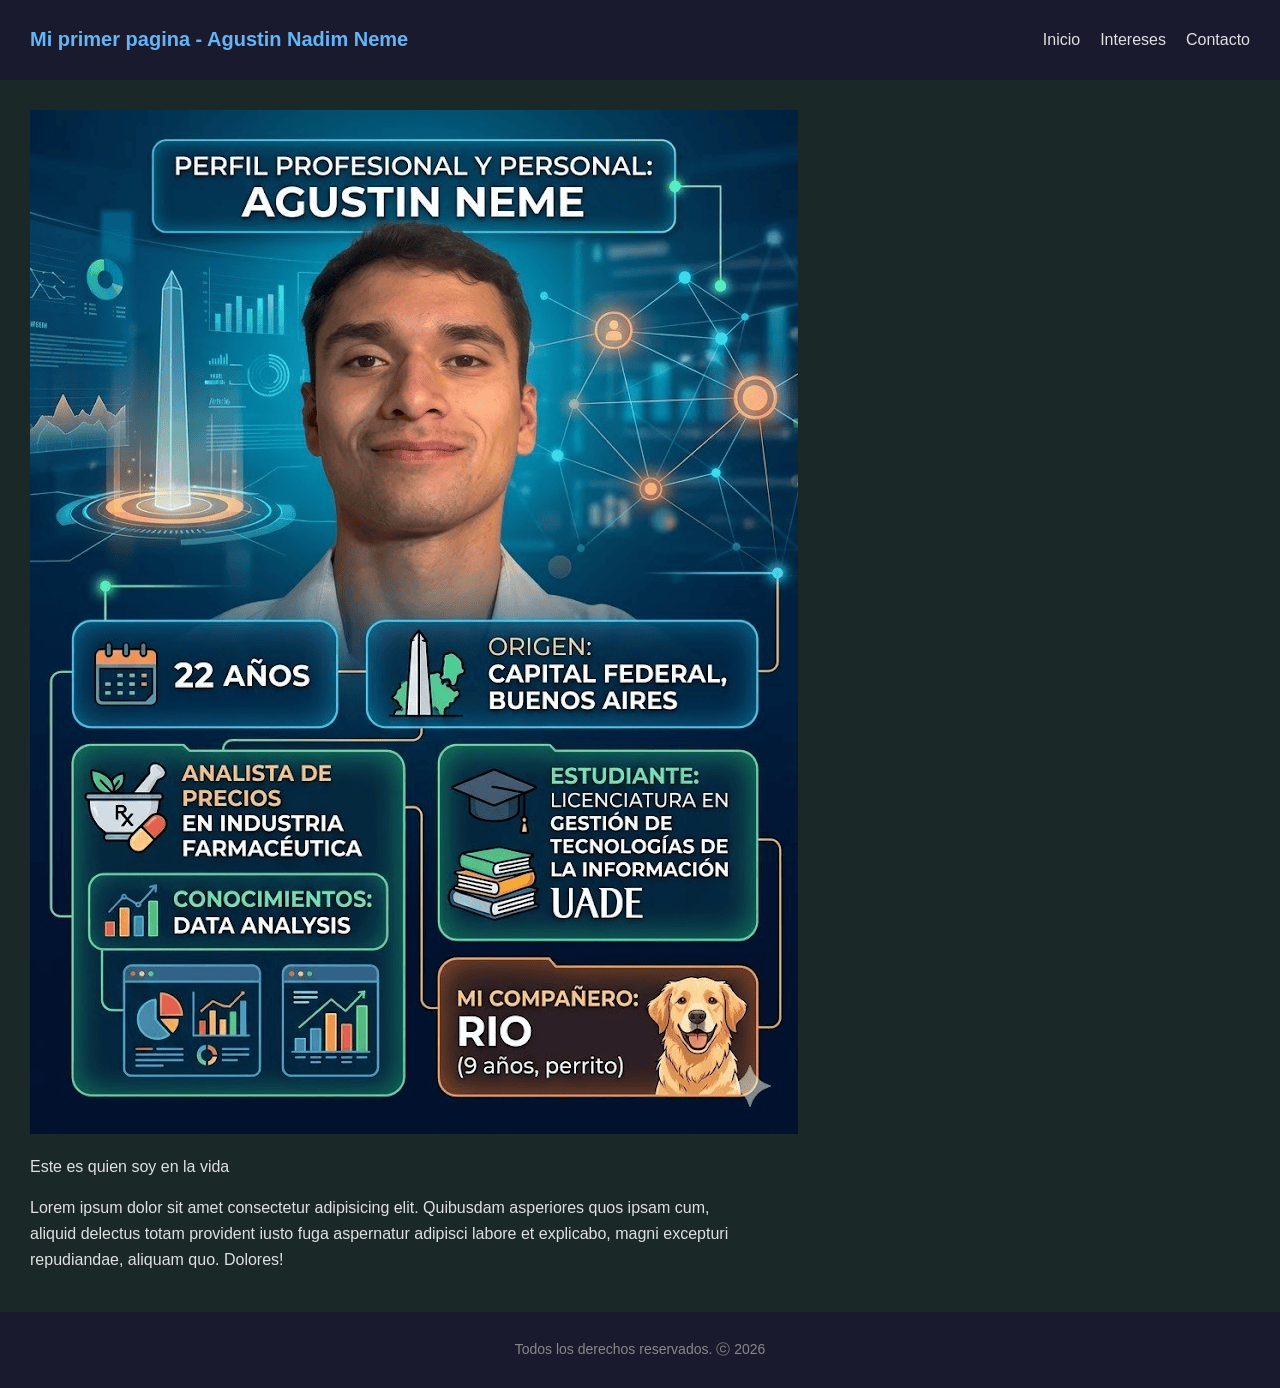
==== index.html @ d1113098 "css inicial" ====
<!DOCTYPE html>
<html lang="en">
<head>
    <meta charset="UTF-8">
    <meta name="viewport" content="width=device-width, initial-scale=1.0">
    <title>Inicio</title>
    <link rel="stylesheet" href="estilos/estilo1.css">

</head>
<body>
    <header>
        <h1>Mi primer pagina - Agustin Nadim Neme</h1>
        <nav>
            <ul>
                <li><a href="index.html">Inicio </a></li>
                <li><a href="intereses.html">Intereses </a></li>
                <li><a href="contacto.html">Contacto </a></li>
            </ul>
        </nav>
    </header>
    <main>
        <img src="img/infografia_neme.png" alt="infografia Neme" id="infografia">
        <div class="texto">
            <p>Este es quien soy en la vida</p>
            <p>Lorem ipsum dolor sit amet consectetur adipisicing elit. Quibusdam asperiores quos ipsam cum, aliquid delectus totam provident iusto fuga aspernatur adipisci labore et explicabo, magni excepturi repudiandae, aliquam quo. Dolores!</p>
        </div>
        
    </main>
    <footer>
        <p>Todos los derechos reservados. ⓒ 2026</p>
    </footer>
</body>
</html>
---- estilos/estilo1.css ----
/* Estilo base de body*/
body{
    background-color: #1b2828;
    font-family: 'Segoe UI', Tahoma, Geneva, Verdana, sans-serif;
    color: #e0e0e0;
    margin: 0;
    min-height: 100vh;
    display: flex;
    flex-direction: column;
}

/* Estilo base de header y el nav*/
header{
    background-color: #1a1a2e;
    display: flex;
    justify-content: space-between;
    align-items: center;
    padding: 15px 30px;
}

header h1{
    color: #64b5f6;
    font-size: 20px;   
}

nav ul{
    list-style: none;
    display: flex;
    gap: 20px;
    margin: 0;
    padding: 0;
}

nav a{
    color: #e0e0e0;
    text-decoration: none;
    font-size: 16px;
}

nav a:hover{
    color: #64b5f6;
}

/* Imagenes*/
#infografia {
    max-width: 100%;
    height: auto;
    display: block;
    margin-bottom: 20px;
}

#fotoauto {
    width: 400px;
    height: auto;
    margin-bottom: 20px;
}

.texto {
    max-width: 700px;
}

/* Main */
main {
    flex-grow: 1;
    padding: 30px;
}

main h2{
    color: #64b5f6;
    margin-bottom: 15px;
}

main h3{
    margin-bottom: 10px;
}

main p{
    line-height: 1.6;
    margin-bottom: 10px;
}

/* Contacto */

main a{
    color: #64b5f6;
    text-decoration: none;
}

main a:hover{
    text-decoration: underline;
}

/* Footer general*/
footer {
    background-color: #1a1a2e;
    text-align: center;
    padding: 15px;
    color: #888;
    font-size: 14px;
}
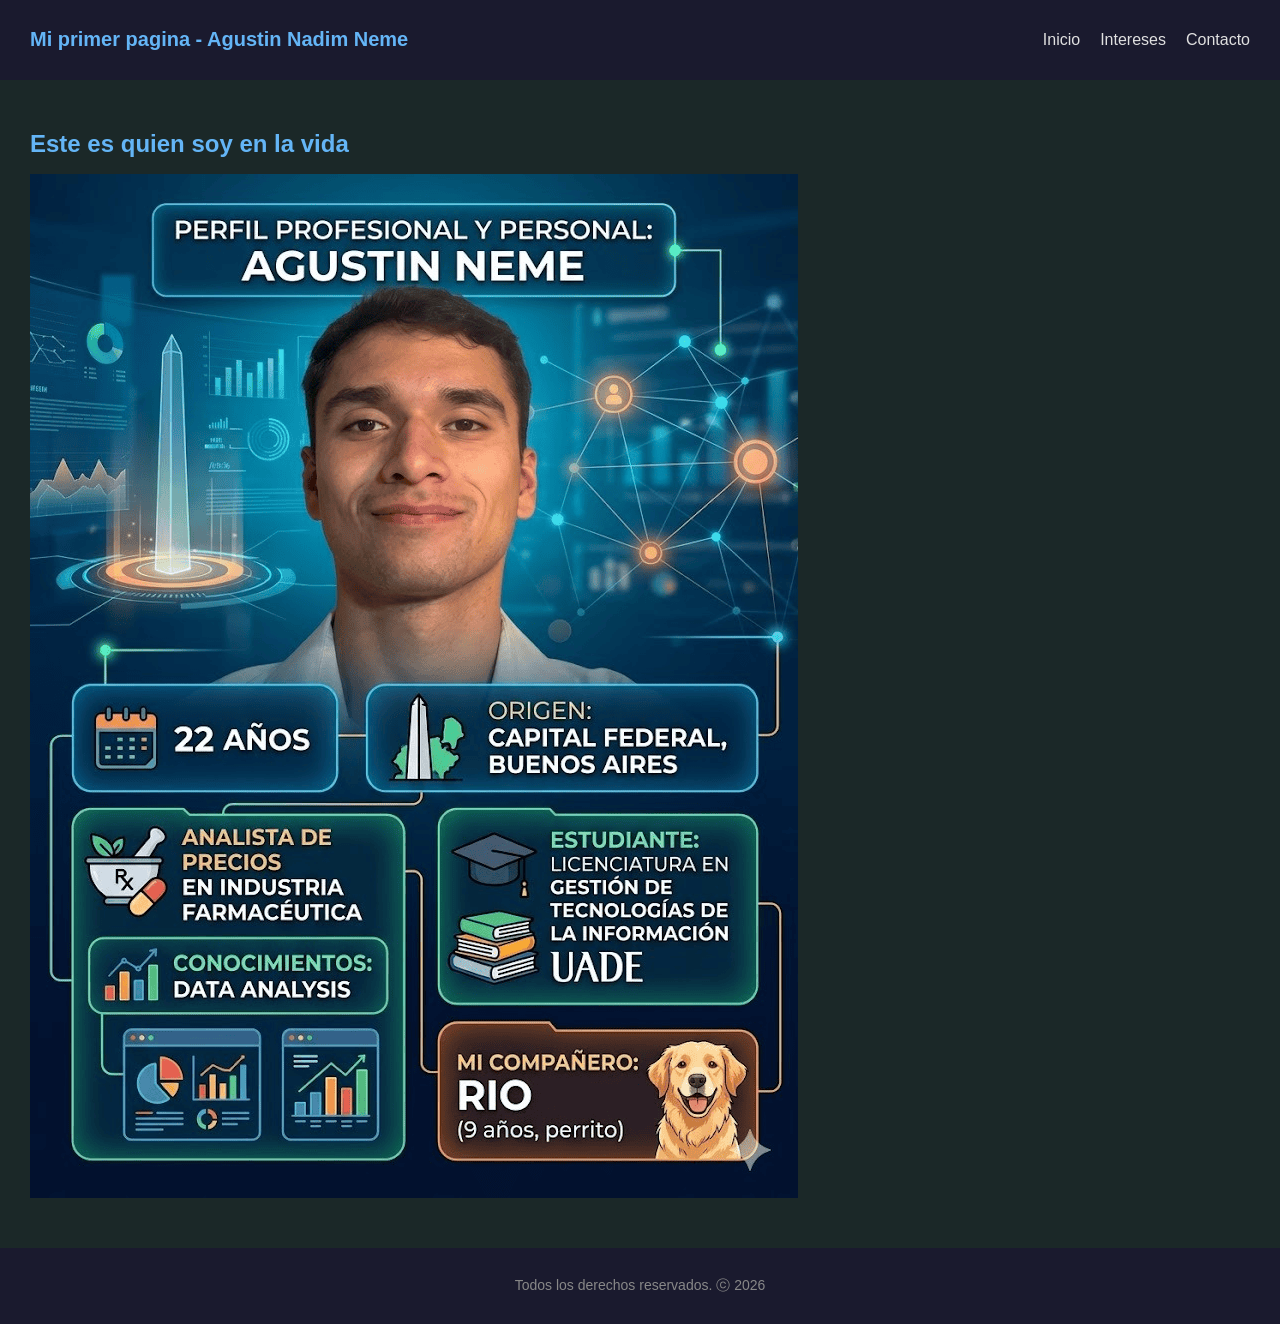
==== commit 34285052: "mejora en descripciones e informacion" ====
--- a/index.html
+++ b/index.html
@@ -19,11 +19,11 @@
         </nav>
     </header>
     <main>
+        <div class="texto">
+            <h2>Este es quien soy en la vida</h2>
+            <p></p>
+        </div>
         <img src="img/infografia_neme.png" alt="infografia Neme" id="infografia">
-        <div class="texto">
-            <p>Este es quien soy en la vida</p>
-            <p>Lorem ipsum dolor sit amet consectetur adipisicing elit. Quibusdam asperiores quos ipsam cum, aliquid delectus totam provident iusto fuga aspernatur adipisci labore et explicabo, magni excepturi repudiandae, aliquam quo. Dolores!</p>
-        </div>
         
     </main>
     <footer>
--- a/estilos/estilo1.css
+++ b/estilos/estilo1.css
@@ -90,6 +90,18 @@
     text-decoration: underline;
 }
 
+.contacto-links {
+    display: flex;
+    gap: 30px;
+    margin-top: 20px;
+}
+
+.contacto-item {
+    background-color: #1a1a2e;
+    padding: 20px 30px;
+    border-radius: 8px;
+}
+
 /* Footer general*/
 footer {
     background-color: #1a1a2e;
@@ -97,4 +109,6 @@
     padding: 15px;
     color: #888;
     font-size: 14px;
-}+}
+
+
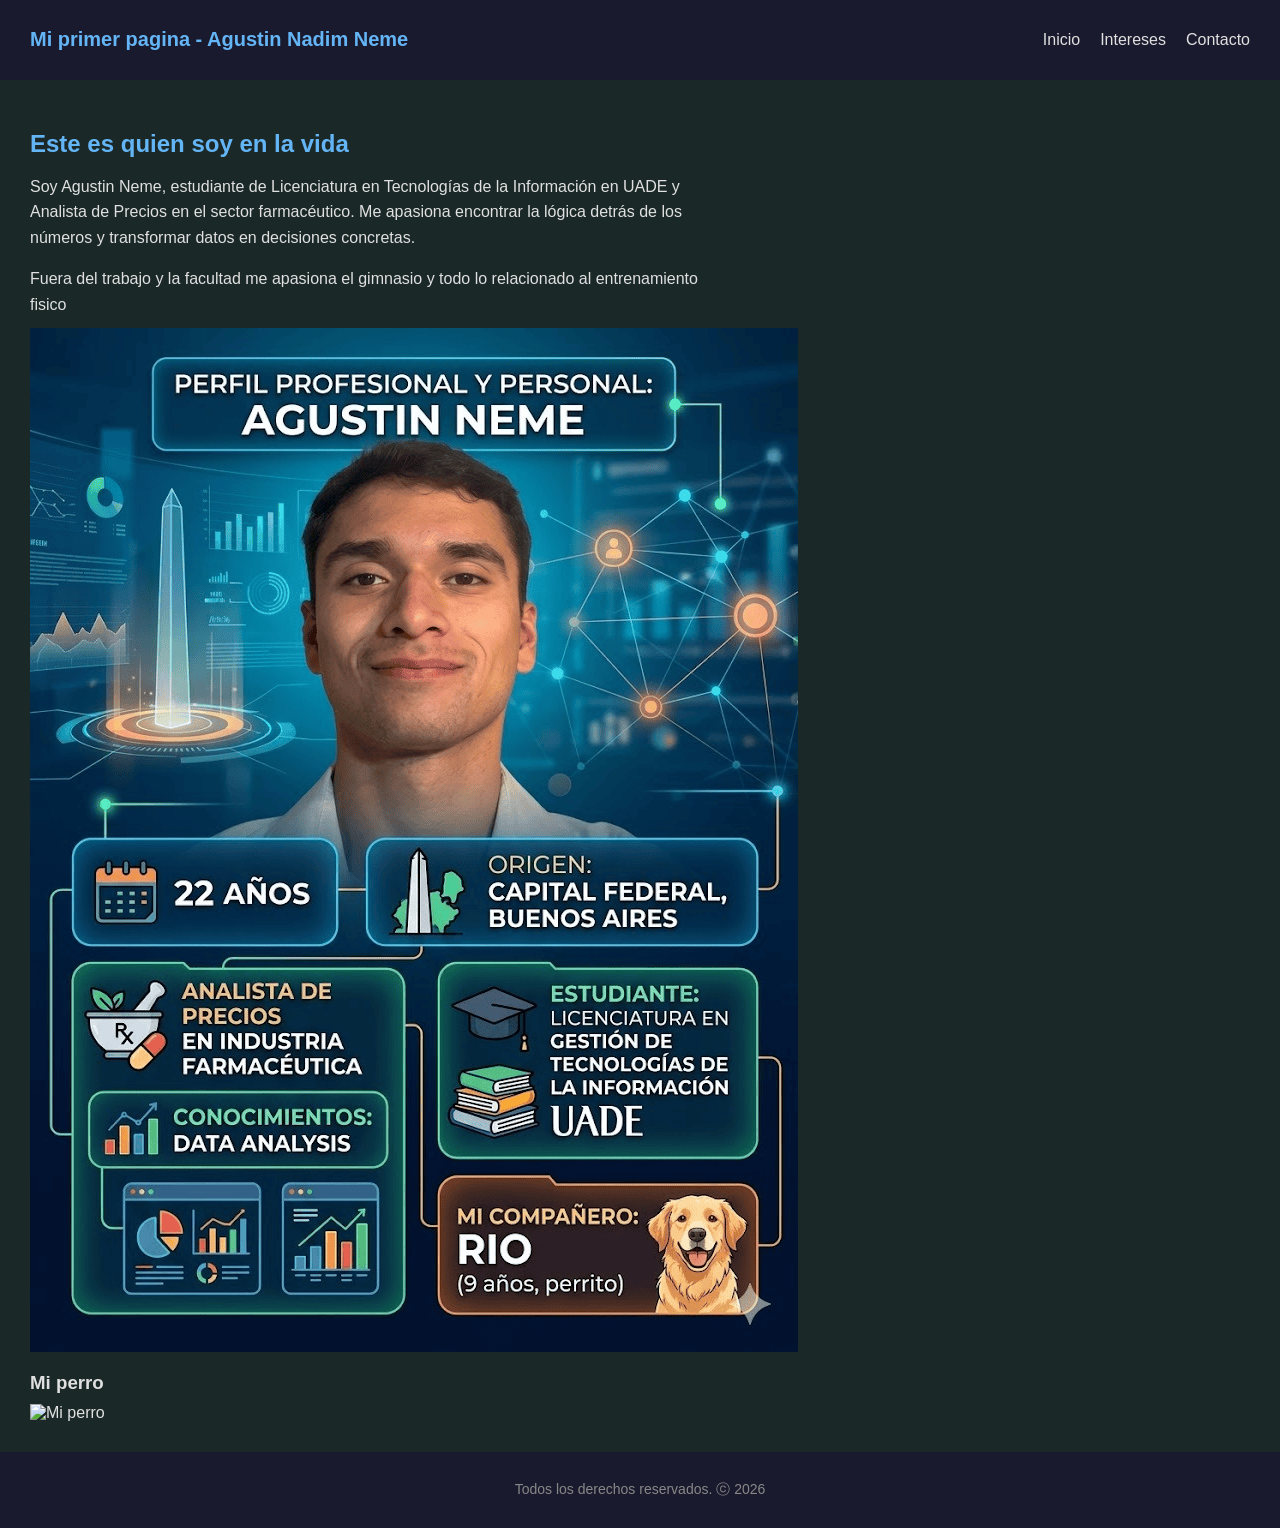
==== commit eb8ea590: "Agrego informacion personal" ====
--- a/index.html
+++ b/index.html
@@ -21,9 +21,13 @@
     <main>
         <div class="texto">
             <h2>Este es quien soy en la vida</h2>
-            <p></p>
+            <p>Soy Agustin Neme, estudiante de Licenciatura en Tecnologías de la Información en UADE y Analista de Precios en el sector farmacéutico. Me apasiona encontrar la lógica detrás de los números y transformar datos en decisiones concretas.</p>
+            <p>Fuera del trabajo y la facultad me apasiona el gimnasio y todo lo relacionado al entrenamiento fisico</p>
         </div>
         <img src="img/infografia_neme.png" alt="infografia Neme" id="infografia">
+
+        <h3>Mi perro</h3>
+        <img src="img/rio_perro.JPG" alt="Mi perro" id="fotoperro">
         
     </main>
     <footer>
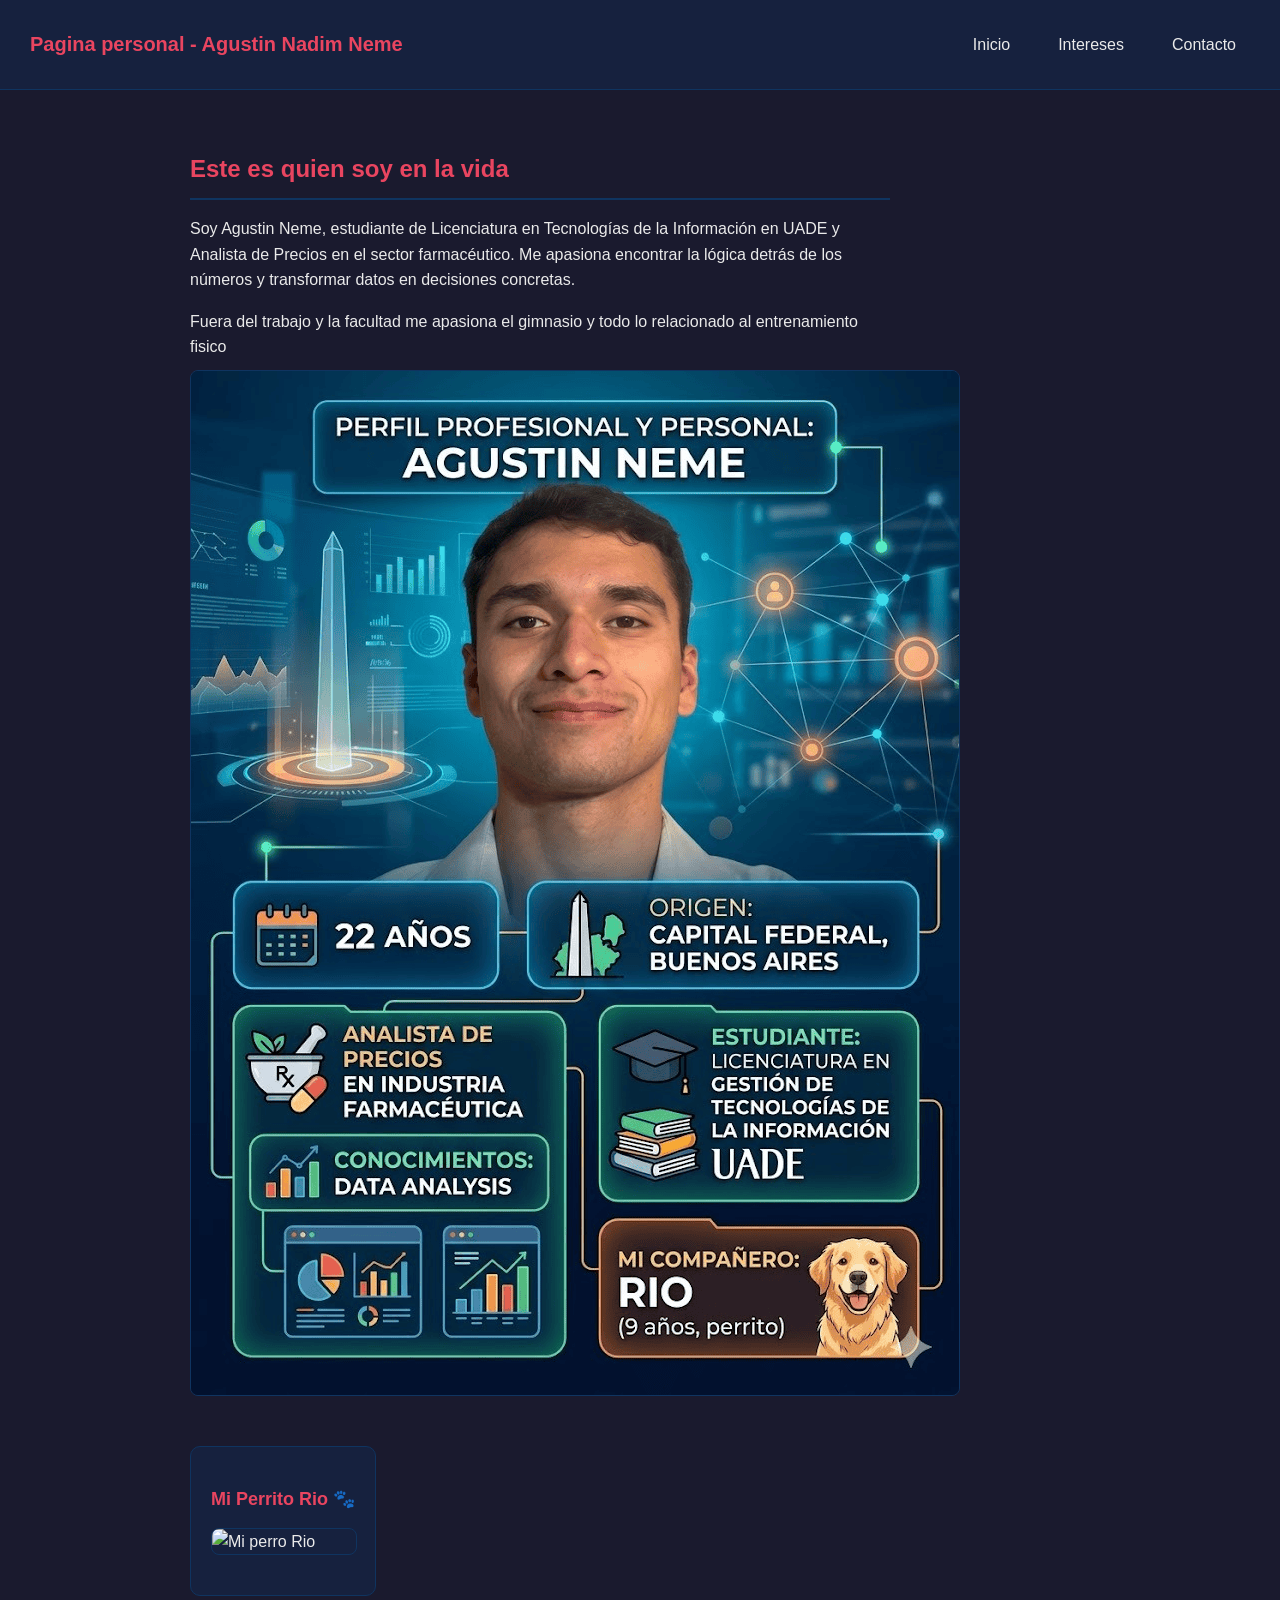
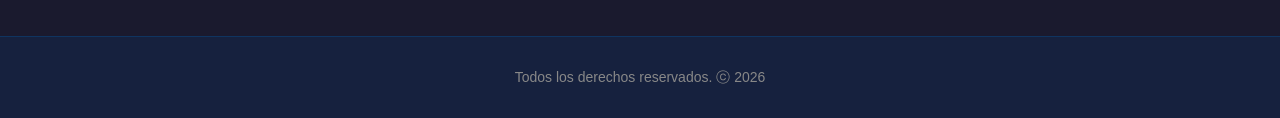
==== commit ce7a0d44: "Mejoras en imagen de perro y cambios en texto" ====
--- a/index.html
+++ b/index.html
@@ -9,7 +9,7 @@
 </head>
 <body>
     <header>
-        <h1>Mi primer pagina - Agustin Nadim Neme</h1>
+        <h1>Pagina personal - Agustin Nadim Neme</h1>
         <nav>
             <ul>
                 <li><a href="index.html">Inicio </a></li>
@@ -26,9 +26,10 @@
         </div>
         <img src="img/infografia_neme.png" alt="infografia Neme" id="infografia">
 
-        <h3>Mi perro</h3>
-        <img src="img/rio_perro.JPG" alt="Mi perro" id="fotoperro">
-        
+        <div class="perro">
+        <h3>Mi Perrito Rio 🐾</h3>
+        <img src="img/rio_perro.JPG" alt="Mi perro Rio" id="fotoperro">
+    </div>
     </main>
     <footer>
         <p>Todos los derechos reservados. ⓒ 2026</p>
--- a/estilos/estilo1.css
+++ b/estilos/estilo1.css
@@ -1,25 +1,30 @@
 /* Estilo base de body*/
 body{
-    background-color: #1b2828;
+    background-color: #1a1a2e;
     font-family: 'Segoe UI', Tahoma, Geneva, Verdana, sans-serif;
-    color: #e0e0e0;
+    color: #eaeaea;
     margin: 0;
     min-height: 100vh;
     display: flex;
     flex-direction: column;
+    line-height: 1.6;
 }
 
 /* Estilo base de header y el nav*/
 header{
-    background-color: #1a1a2e;
+    background-color: #16213e;
     display: flex;
     justify-content: space-between;
     align-items: center;
     padding: 15px 30px;
+    border-bottom: 1px solid #0f3460;
+    position: sticky;
+    top: 0;
+    z-index: 100;
 }
 
 header h1{
-    color: #64b5f6;
+    color: #e94560;
     font-size: 20px;   
 }
 
@@ -32,13 +37,17 @@
 }
 
 nav a{
-    color: #e0e0e0;
+    color: #eaeaea;
     text-decoration: none;
     font-size: 16px;
+    padding: 6px 14px;
+    border-radius: 6px;
+    transition: color 0.2s ease, background-color 0.2s ease;
 }
 
 nav a:hover{
-    color: #64b5f6;
+    color: #eaeaea;
+    background-color: #e94560;
 }
 
 /* Imagenes*/
@@ -47,12 +56,42 @@
     height: auto;
     display: block;
     margin-bottom: 20px;
+    border-radius: 8px;
+    border: 1px solid #0f3460;
 }
 
 #fotoauto {
-    width: 400px;
+    width: 100%;
+    max-width: 400px;
     height: auto;
     margin-bottom: 20px;
+    border-radius: 8px;
+    border: 1px solid #0f3460;
+}
+
+#fotoperro {
+    width: 100%;
+    max-width: 500px;
+    height: auto;
+    border-radius: 8px;
+    border: 1px solid #0f3460;
+    margin-bottom: 20px;
+    display: block;
+}
+
+.perro {
+    display: inline-block;
+    background-color: #16213e;
+    border: 1px solid #0f3460;
+    border-radius: 10px;
+    padding: 20px;
+    margin-top: 30px;
+}
+
+.perro h3 {
+    color: #e94560;
+    margin-bottom: 14px;
+    font-size: 18px;
 }
 
 .texto {
@@ -62,12 +101,17 @@
 /* Main */
 main {
     flex-grow: 1;
-    padding: 30px;
+    padding: 40px 30px;
+    max-width: 900px;
+    width: 100%;
+    margin: 0 auto;
 }
 
 main h2{
-    color: #64b5f6;
+    color: #e94560;
     margin-bottom: 15px;
+    padding-bottom: 10px;
+    border-bottom: 2px solid #0f3460;
 }
 
 main h3{
@@ -82,7 +126,7 @@
 /* Contacto */
 
 main a{
-    color: #64b5f6;
+    color: #e94560;
     text-decoration: none;
 }
 
@@ -92,23 +136,31 @@
 
 .contacto-links {
     display: flex;
-    gap: 30px;
+    gap: 20px;
     margin-top: 20px;
+    flex-wrap: wrap;
 }
 
 .contacto-item {
-    background-color: #1a1a2e;
+    background-color: #16213e;
     padding: 20px 30px;
     border-radius: 8px;
+    border: 1px solid #0f3460;
+    transition: border-color 0.2s ease, transform 0.2s ease;
+    min-width: 160px;
+}
+
+.contacto-item:hover {
+    border-color: #e94560;
+    transform: translateY(-3px);
 }
 
 /* Footer general*/
 footer {
-    background-color: #1a1a2e;
+    background-color: #16213e;
+    border-top: 1px solid #0f3460;
     text-align: center;
     padding: 15px;
     color: #888;
     font-size: 14px;
-}
-
-
+}
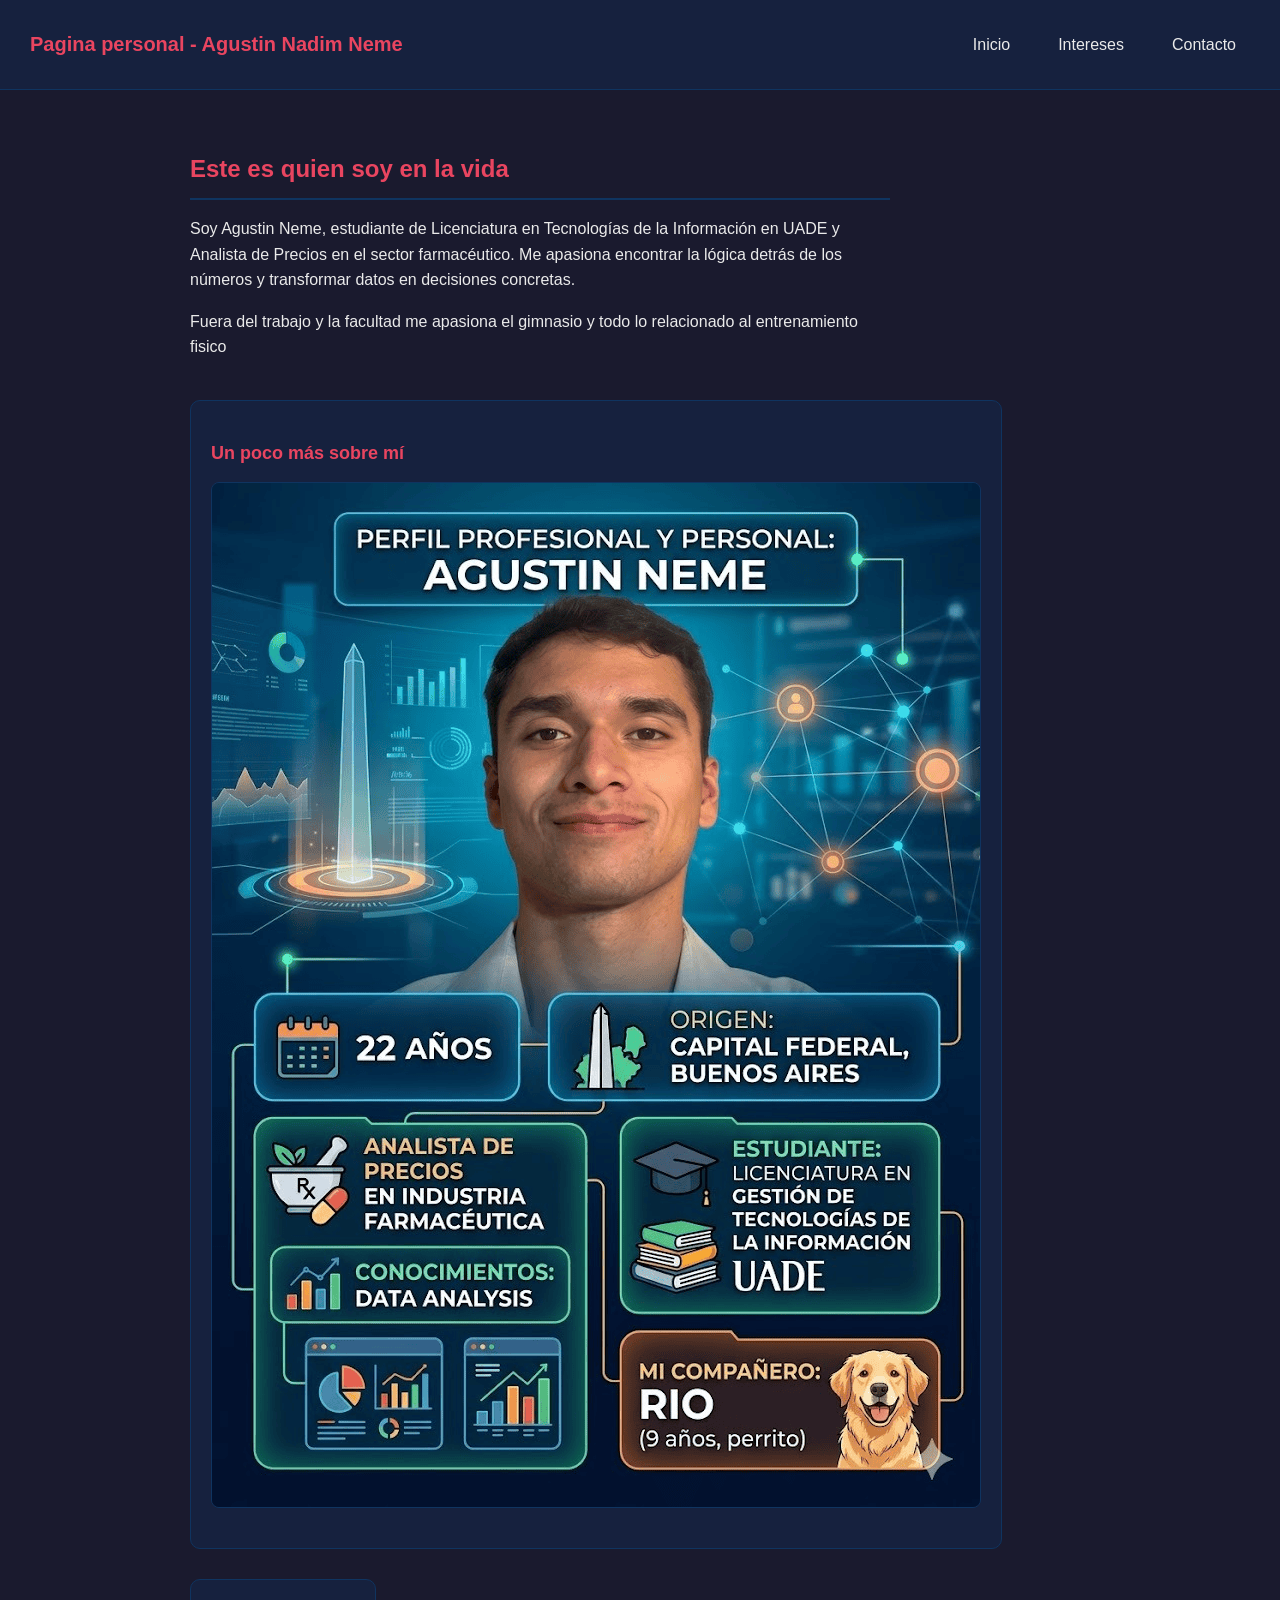
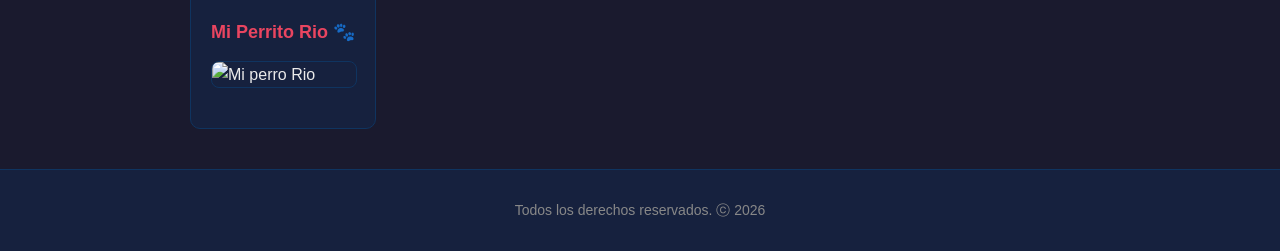
==== commit 34610969: "Agrego formato a infografia" ====
--- a/index.html
+++ b/index.html
@@ -24,7 +24,11 @@
             <p>Soy Agustin Neme, estudiante de Licenciatura en Tecnologías de la Información en UADE y Analista de Precios en el sector farmacéutico. Me apasiona encontrar la lógica detrás de los números y transformar datos en decisiones concretas.</p>
             <p>Fuera del trabajo y la facultad me apasiona el gimnasio y todo lo relacionado al entrenamiento fisico</p>
         </div>
-        <img src="img/infografia_neme.png" alt="infografia Neme" id="infografia">
+
+        <div class="infografia">
+            <h3>Un poco más sobre mí</h3>
+            <img src="img/infografia_neme.png" alt="Infografía Neme" id="infografia">
+        </div>
 
         <div class="perro">
         <h3>Mi Perrito Rio 🐾</h3>
--- a/estilos/estilo1.css
+++ b/estilos/estilo1.css
@@ -58,6 +58,21 @@
     margin-bottom: 20px;
     border-radius: 8px;
     border: 1px solid #0f3460;
+}
+
+.infografia {
+    background-color: #16213e;
+    border: 1px solid #0f3460;
+    border-radius: 10px;
+    padding: 20px;
+    margin-top: 30px;
+    display: inline-block;
+}
+
+.infografia h3 {
+    color: #e94560;
+    margin-bottom: 14px;
+    font-size: 18px;
 }
 
 #fotoauto {
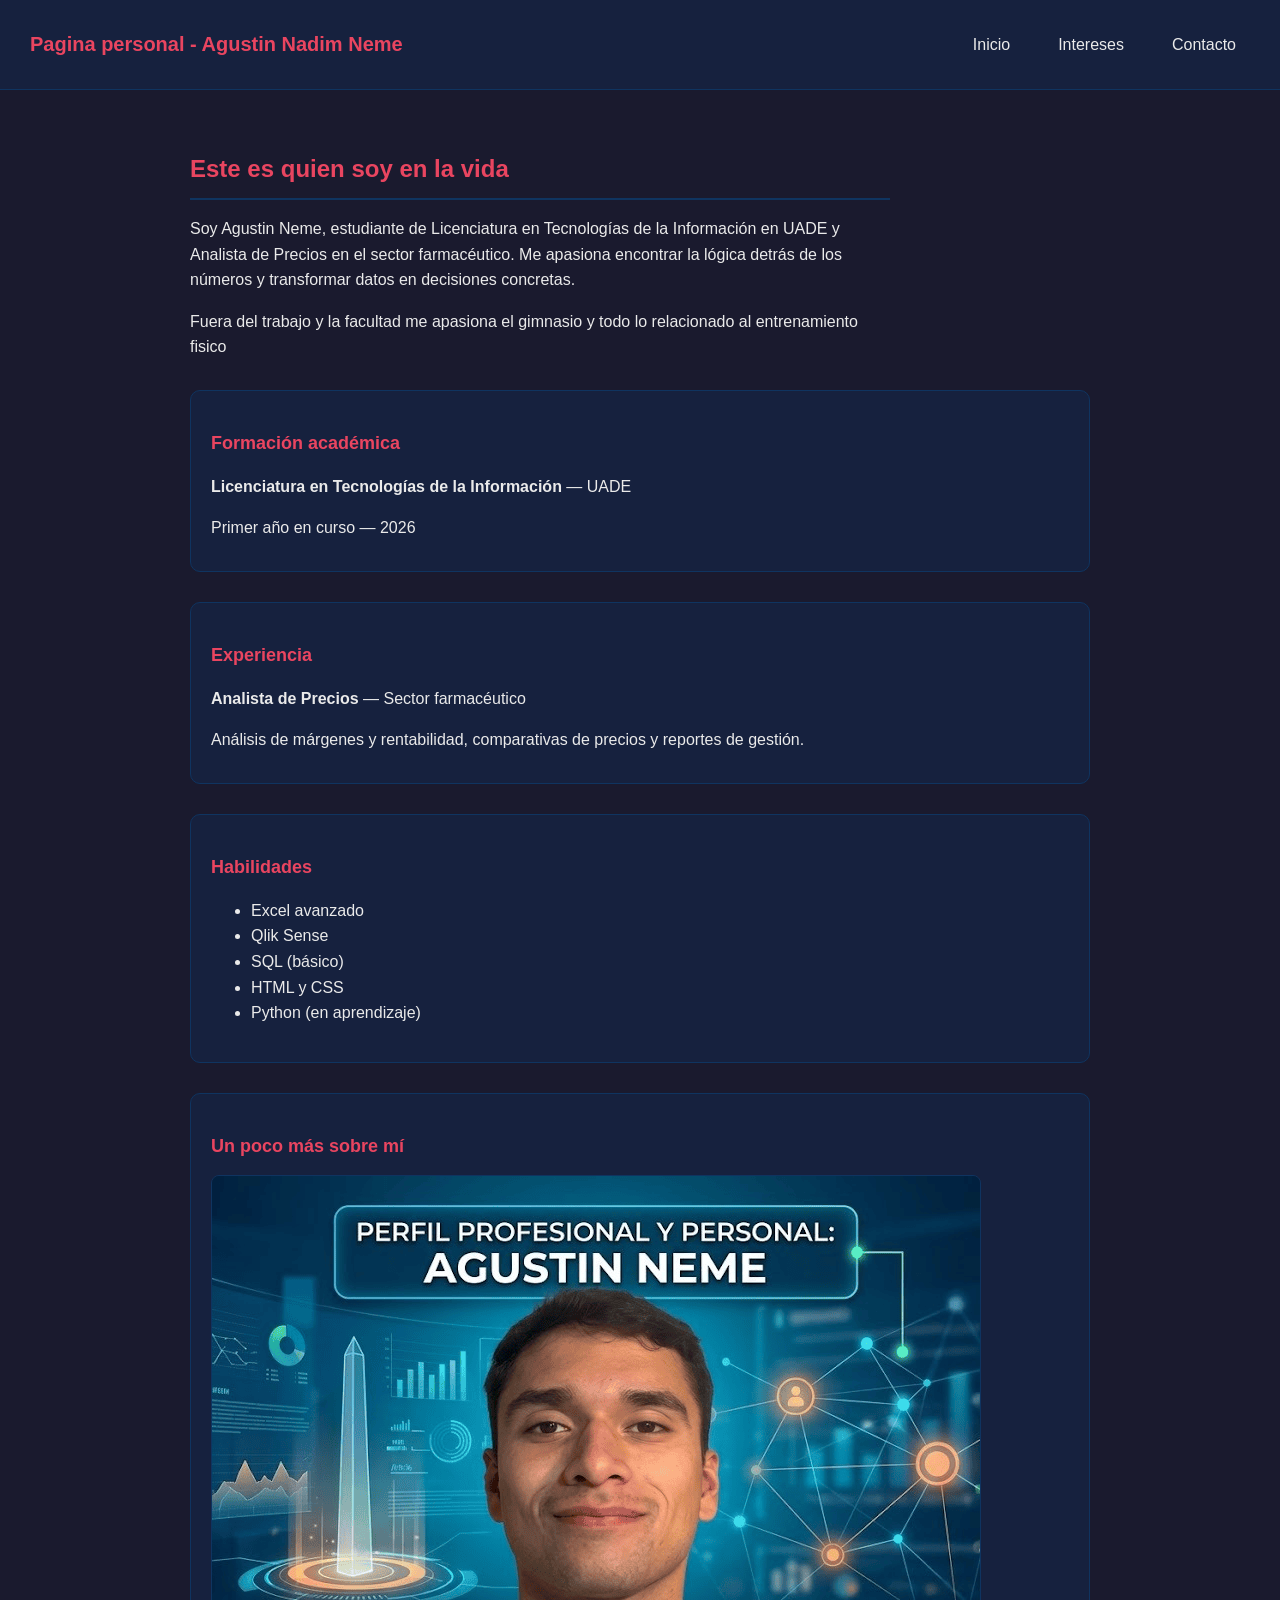
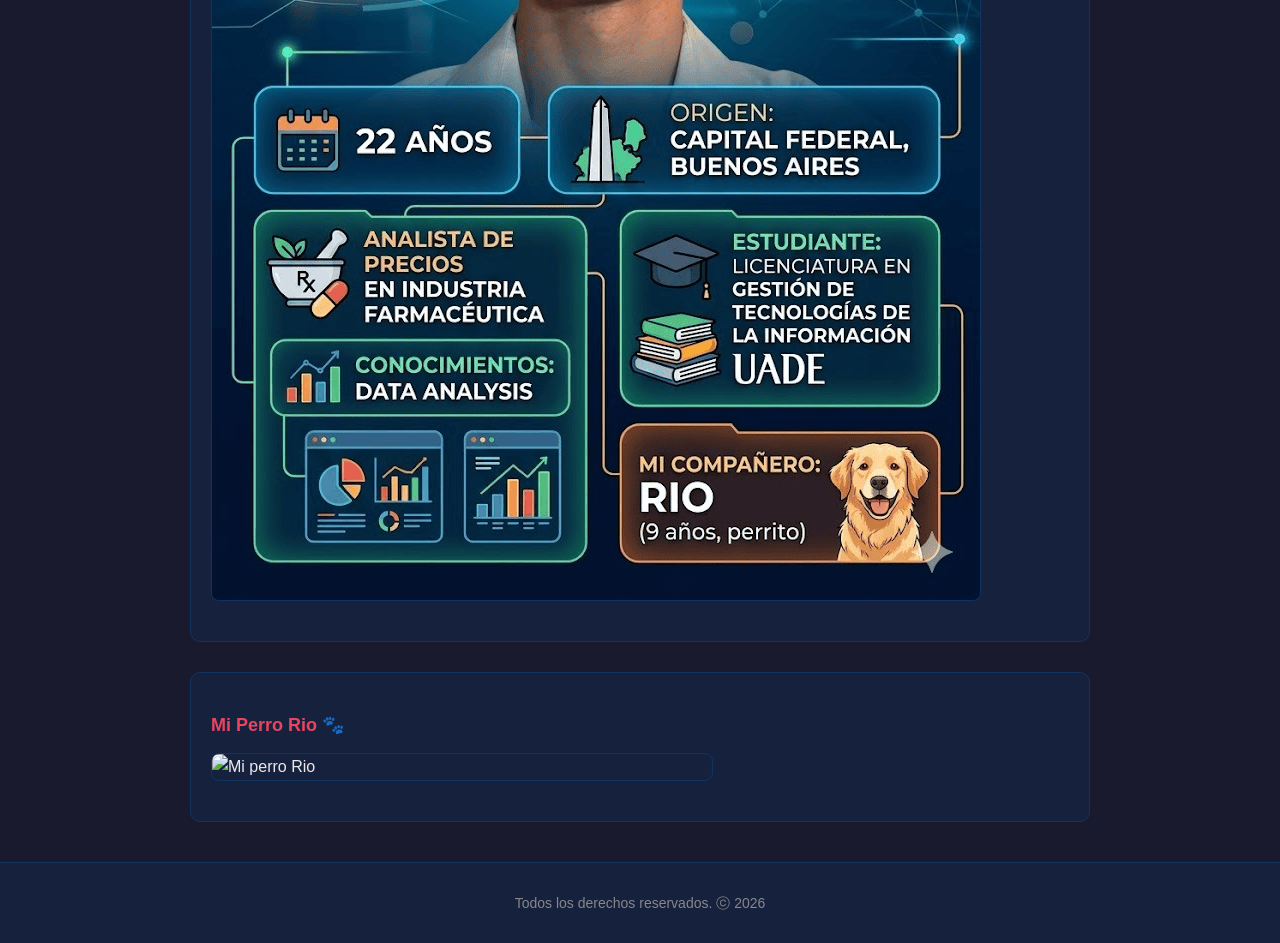
==== commit fc2790a1: "desarrollo index" ====
--- a/index.html
+++ b/index.html
@@ -3,7 +3,7 @@
 <head>
     <meta charset="UTF-8">
     <meta name="viewport" content="width=device-width, initial-scale=1.0">
-    <title>Inicio</title>
+    <title>Agustin Neme - Inicio</title>
     <link rel="stylesheet" href="estilos/estilo1.css">
 
 </head>
@@ -24,6 +24,29 @@
             <p>Soy Agustin Neme, estudiante de Licenciatura en Tecnologías de la Información en UADE y Analista de Precios en el sector farmacéutico. Me apasiona encontrar la lógica detrás de los números y transformar datos en decisiones concretas.</p>
             <p>Fuera del trabajo y la facultad me apasiona el gimnasio y todo lo relacionado al entrenamiento fisico</p>
         </div>
+        
+        <div class="infografia">
+            <h3>Formación académica</h3>
+            <p><strong>Licenciatura en Tecnologías de la Información</strong> — UADE</p>
+            <p>Primer año en curso — 2026</p>
+        </div>
+
+        <div class="infografia">
+            <h3>Experiencia</h3>
+            <p><strong>Analista de Precios</strong> — Sector farmacéutico</p>
+            <p>Análisis de márgenes y rentabilidad, comparativas de precios y reportes de gestión.</p>
+        </div>
+
+        <div class="infografia">
+            <h3>Habilidades</h3>
+            <ul>
+                <li>Excel avanzado</li>
+                <li>Qlik Sense</li>
+                <li>SQL (básico)</li>
+                <li>HTML y CSS</li>
+                <li>Python (en aprendizaje)</li>
+            </ul>
+        </div>
 
         <div class="infografia">
             <h3>Un poco más sobre mí</h3>
@@ -31,7 +54,7 @@
         </div>
 
         <div class="perro">
-        <h3>Mi Perrito Rio 🐾</h3>
+        <h3>Mi Perro Rio 🐾</h3>
         <img src="img/rio_perro.JPG" alt="Mi perro Rio" id="fotoperro">
     </div>
     </main>
--- a/estilos/estilo1.css
+++ b/estilos/estilo1.css
@@ -66,7 +66,7 @@
     border-radius: 10px;
     padding: 20px;
     margin-top: 30px;
-    display: inline-block;
+    display: block;
 }
 
 .infografia h3 {
@@ -95,7 +95,7 @@
 }
 
 .perro {
-    display: inline-block;
+    display: block;
     background-color: #16213e;
     border: 1px solid #0f3460;
     border-radius: 10px;
@@ -150,7 +150,8 @@
 }
 
 .contacto-links {
-    display: flex;
+    display: grid;
+    grid-template-columns: repeat(3, 1);
     gap: 20px;
     margin-top: 20px;
     flex-wrap: wrap;
@@ -162,7 +163,6 @@
     border-radius: 8px;
     border: 1px solid #0f3460;
     transition: border-color 0.2s ease, transform 0.2s ease;
-    min-width: 160px;
 }
 
 .contacto-item:hover {
@@ -178,4 +178,28 @@
     padding: 15px;
     color: #888;
     font-size: 14px;
+}
+
+/* Responsive */
+@media (max-width: 768px) {
+    header h1 {
+    font-size: 15px;
+    text-align: center;
+    }
+    
+    header {
+        flex-direction: column;
+        gap: 10px;
+    }
+
+    nav ul {
+        gap: 10px;
+    }
+
+    main {
+        padding: 20px 15px;
+    }
+    .contacto-links {
+        grid-template-columns: 1fr;
+    }
 }
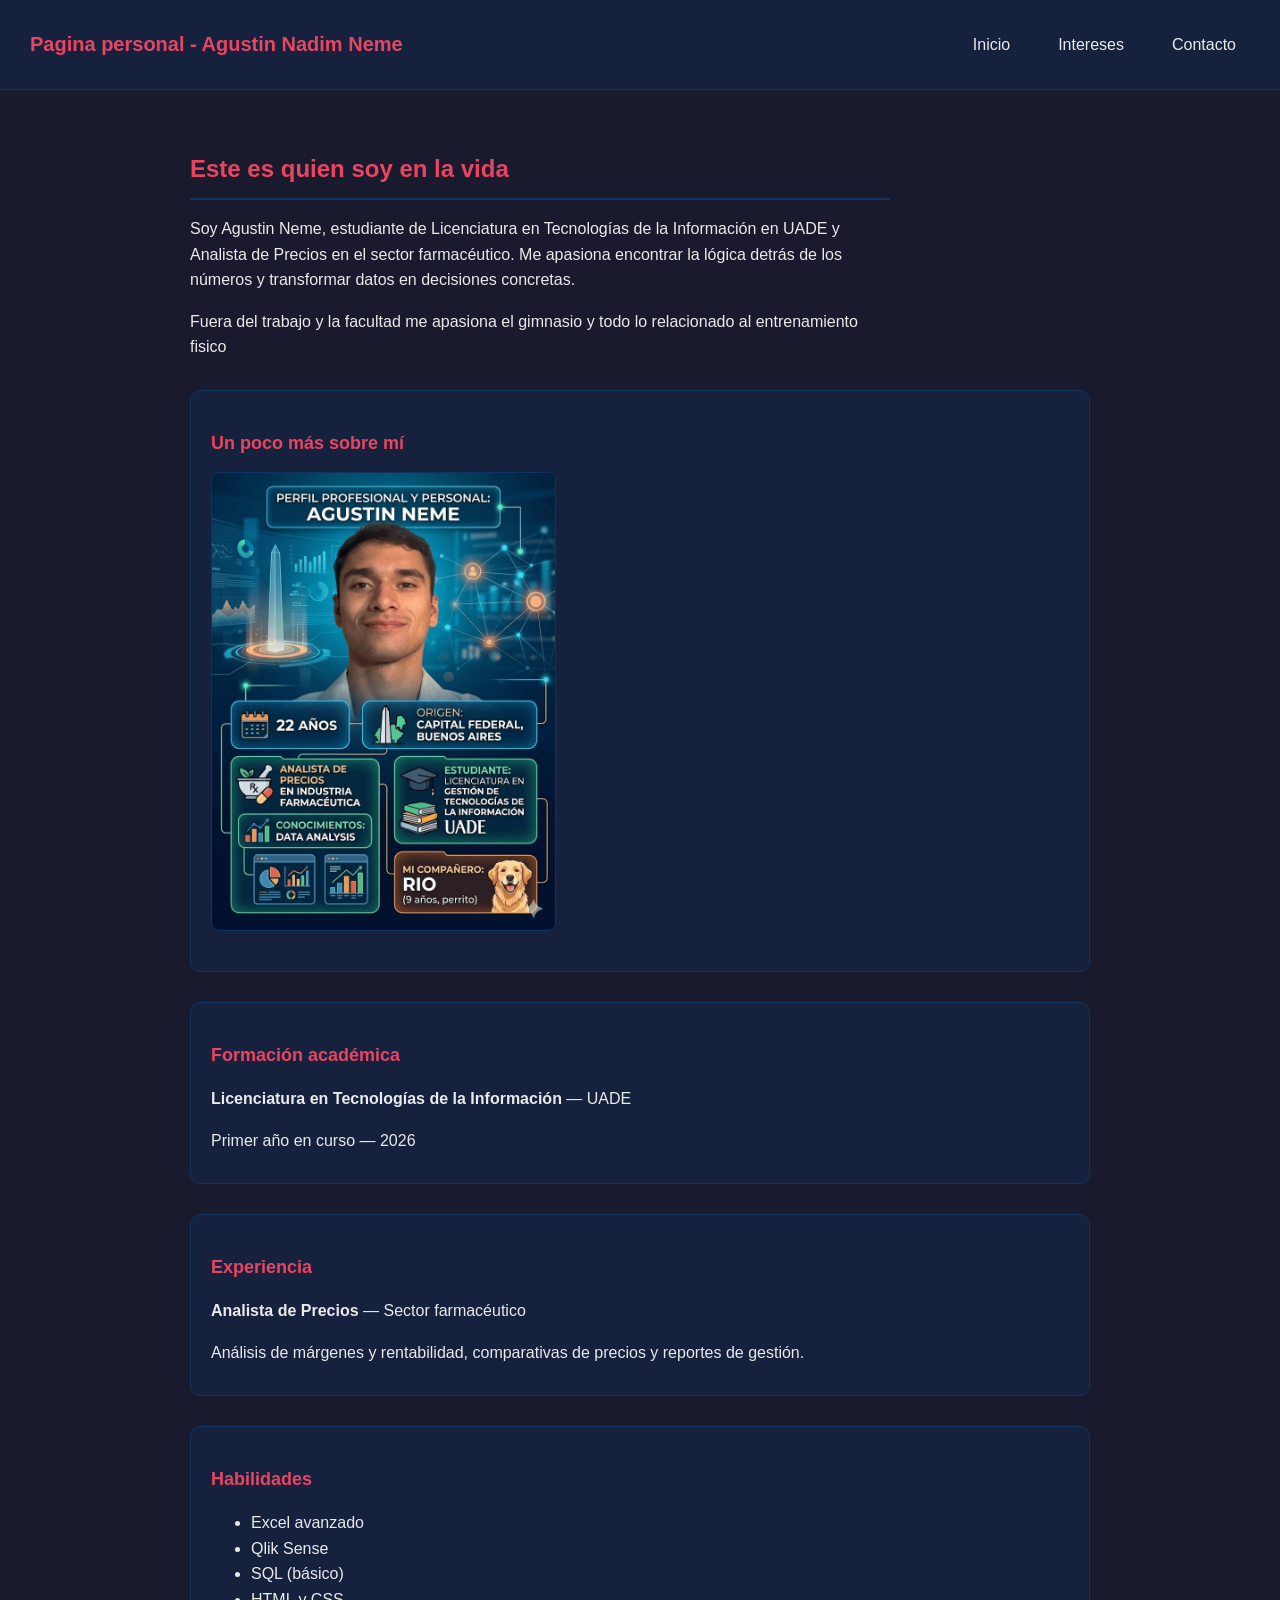
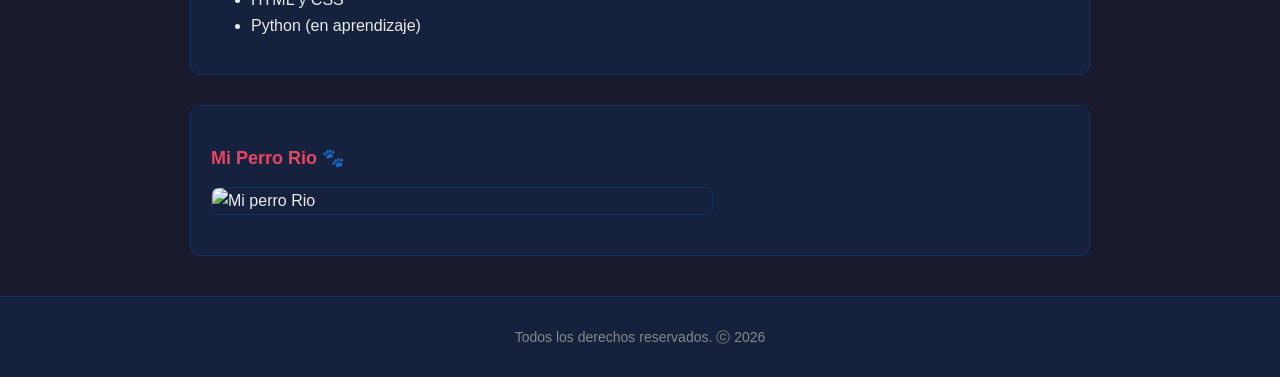
==== commit 69f7c8b6: "ultima revision" ====
--- a/index.html
+++ b/index.html
@@ -26,6 +26,11 @@
         </div>
         
         <div class="infografia">
+            <h3>Un poco más sobre mí</h3>
+            <img src="img/infografia_neme.png" alt="Infografía Neme" id="infografia">
+        </div>
+        
+        <div class="infografia">
             <h3>Formación académica</h3>
             <p><strong>Licenciatura en Tecnologías de la Información</strong> — UADE</p>
             <p>Primer año en curso — 2026</p>
@@ -48,10 +53,6 @@
             </ul>
         </div>
 
-        <div class="infografia">
-            <h3>Un poco más sobre mí</h3>
-            <img src="img/infografia_neme.png" alt="Infografía Neme" id="infografia">
-        </div>
 
         <div class="perro">
         <h3>Mi Perro Rio 🐾</h3>
--- a/estilos/estilo1.css
+++ b/estilos/estilo1.css
@@ -52,7 +52,7 @@
 
 /* Imagenes*/
 #infografia {
-    max-width: 100%;
+    max-width: 40%;
     height: auto;
     display: block;
     margin-bottom: 20px;
